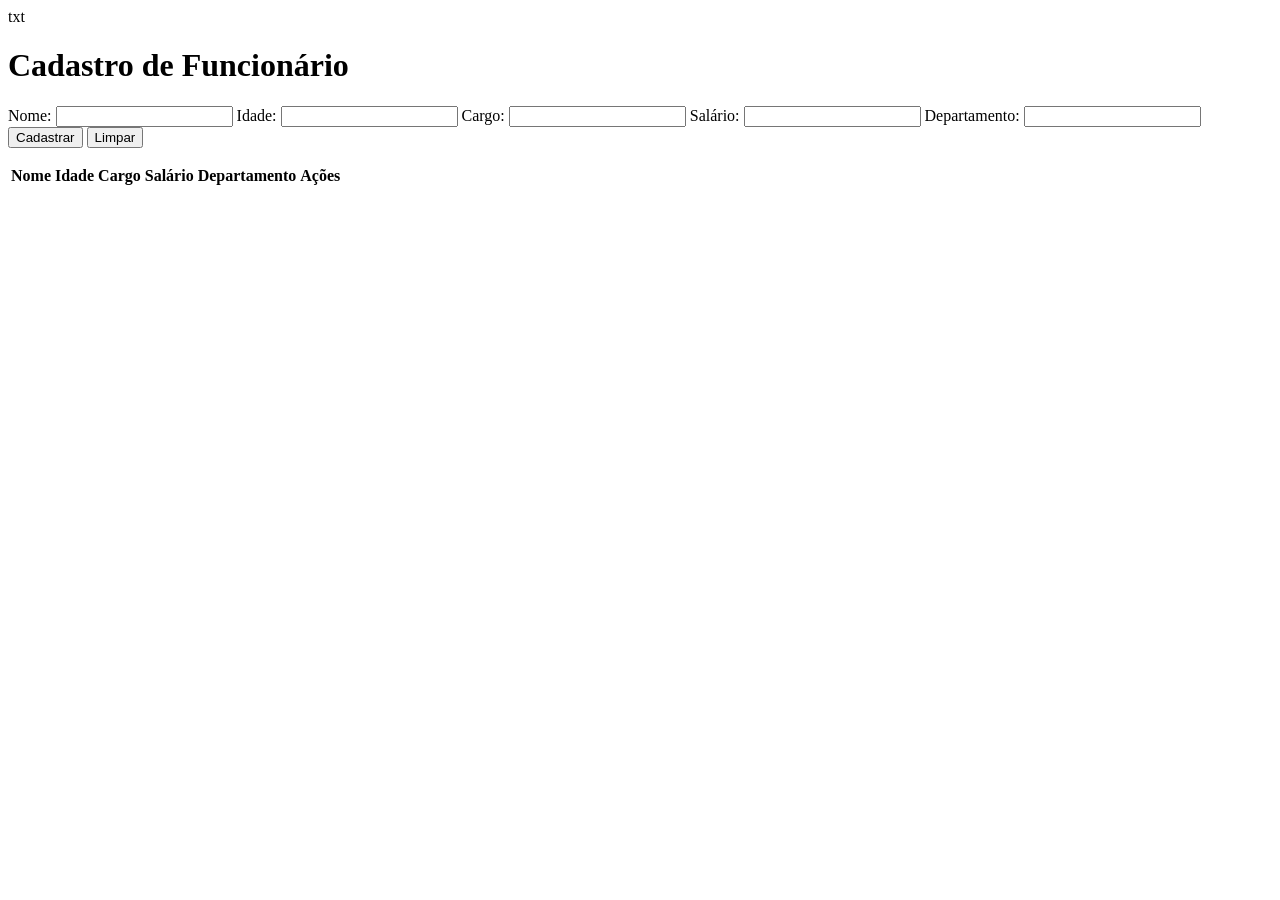
==== Atv LocalStorage/index.html @ 50506e7e "Cadastro LS" ====
txt<!DOCTYPE html>
<html lang="pt-br">
<head>
  <meta charset="UTF-8">
  <meta name="viewport" content="width=device-width, initial-scale=1.0">
  <title>Cadastro de Funcionário</title>
  <link rel="stylesheet" href="style.css">
</head>
<body>
  <h1>Cadastro de Funcionário</h1>

  <form onsubmit="cadastrarFuncionario(event)">
    <input type="hidden" id="editIndex" value="-1">
    <label for="nome">Nome:</label>
    <input type="text" id="nome" required>

    <label for="idade">Idade:</label>
    <input type="number" id="idade" required>

    <label for="cargo">Cargo:</label>
    <input type="text" id="cargo" required>

    <label for="salario">Salário:</label>
    <input type="number" step="0.01" id="salario" required>

    <label for="departamento">Departamento:</label>
    <input type="text" id="departamento" required>

    <button type="submit" id="submitBtn">Cadastrar</button>
    <button type="reset">Limpar</button>
  </form>
  <table id="tabela-funcionarios">
    <thead>
      <tr>
        <th>Nome</th>
        <th>Idade</th>
        <th>Cargo</th>
        <th>Salário</th>
        <th>Departamento</th>
        <th>Ações</th>
      </tr>
    </thead>
    <tbody></tbody>
  </table>

  <script src="script.js"></script>
</body>
</html>
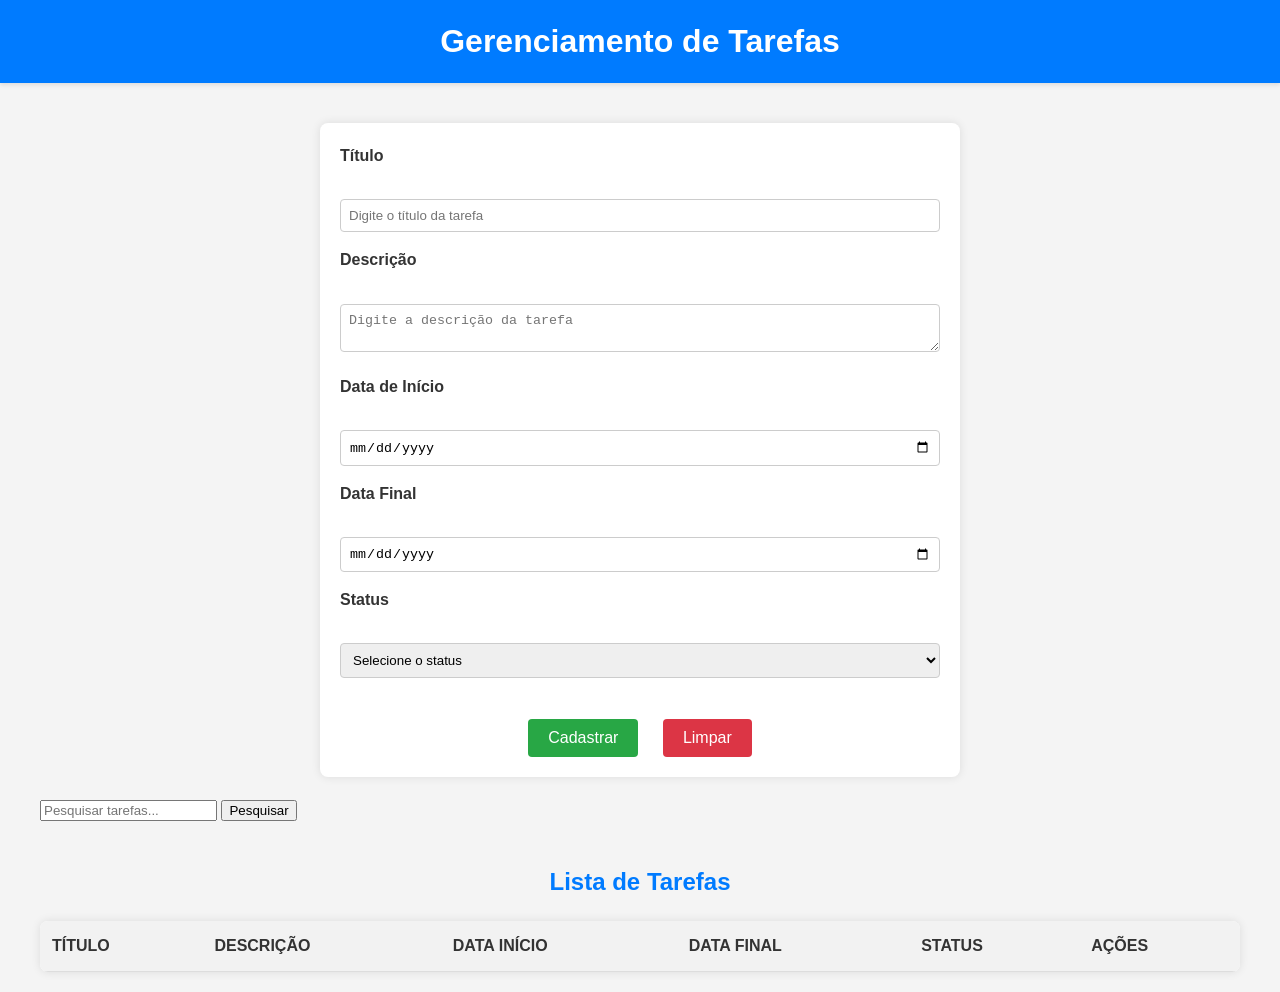
==== commit 5982913d: "a" ====
--- a/Atv LocalStorage/index.html
+++ b/Atv LocalStorage/index.html
@@ -1,47 +1,75 @@
-txt<!DOCTYPE html>
+<!DOCTYPE html>
 <html lang="pt-br">
 <head>
   <meta charset="UTF-8">
   <meta name="viewport" content="width=device-width, initial-scale=1.0">
-  <title>Cadastro de Funcionário</title>
+  <title>Gerenciador de Tarefas</title>
   <link rel="stylesheet" href="style.css">
 </head>
 <body>
-  <h1>Cadastro de Funcionário</h1>
 
-  <form onsubmit="cadastrarFuncionario(event)">
-    <input type="hidden" id="editIndex" value="-1">
-    <label for="nome">Nome:</label>
-    <input type="text" id="nome" required>
+  <header>
+    <h1>Gerenciamento de Tarefas</h1>
+  </header>
 
-    <label for="idade">Idade:</label>
-    <input type="number" id="idade" required>
+  <div class="container">
+    <!-- Formulário de cadastro -->
+    <form class="default-form" id="form-tarefa" onsubmit="cadastrarTarefa(event)">
+    <label for="campo-titulo">Título</label> <br>
+    <input id="campo-titulo" type="text" placeholder="Digite o título da tarefa" required><br>
 
-    <label for="cargo">Cargo:</label>
-    <input type="text" id="cargo" required>
+    <label for="campo-descricao">Descrição</label><br>
+    <textarea id="campo-descricao" placeholder="Digite a descrição da tarefa" ></textarea><br>
 
-    <label for="salario">Salário:</label>
-    <input type="number" step="0.01" id="salario" required>
+    <label for="campo-data-inicio">Data de Início</label><br>
+    <input id="campo-data-inicio" type="date" required><br>
 
-    <label for="departamento">Departamento:</label>
-    <input type="text" id="departamento" required>
+    <label for="campo-data-final">Data Final</label><br>
+    <input id="campo-data-final" type="date" required><br>
 
-    <button type="submit" id="submitBtn">Cadastrar</button>
-    <button type="reset">Limpar</button>
+  
+
+    <label for="campo-status">Status</label><br>
+    <select id="campo-status" required><br>
+      <option value="" disabled selected hidden>Selecione o status</option>
+      <option value="Pendente">Pendente</option>
+      <option value="Em andamento">Em andamento</option>
+      <option value="Concluída">Concluída</option>
+    </select>
+
+    <div class="form-buttons"><br>
+      <button type="submit">Cadastrar</button>
+      <button type="reset">Limpar</button>
+    </div>
   </form>
-  <table id="tabela-funcionarios">
-    <thead>
-      <tr>
-        <th>Nome</th>
-        <th>Idade</th>
-        <th>Cargo</th>
-        <th>Salário</th>
-        <th>Departamento</th>
-        <th>Ações</th>
-      </tr>
-    </thead>
-    <tbody></tbody>
-  </table>
+
+ 
+  <div class="search-container">
+    <input type="text" id="campo-pesquisa" placeholder="Pesquisar tarefas...">
+    <button id="btn-pesquisar">Pesquisar</button>
+  </div>
+
+  
+  <section>
+    <h1>Lista de Tarefas</h1>
+    <table id="tabela-tarefas">
+      <thead>
+        <tr>
+          <th>TÍTULO</th>
+          <th>DESCRIÇÃO</th>
+          <th>DATA INÍCIO</th>
+          <th>DATA FINAL</th>
+          <th>STATUS</th>
+          <th>AÇÕES</th>
+        </tr>
+      </thead>
+      <tbody>
+       
+      </tbody>
+    </table>
+  </section>
+
+  </div>
 
   <script src="script.js"></script>
 </body>
--- a/Atv LocalStorage/style.css
+++ b/Atv LocalStorage/style.css
@@ -0,0 +1,160 @@
+body {
+  font-family: Arial, sans-serif;
+  margin: 0;
+  padding: 0;
+  background-color: #f4f4f4;
+  color: #333;
+  line-height: 1.6;
+}
+
+header {
+  background-color: #007bff;
+  color: white;
+  padding: 1rem 0;
+  text-align: center;
+  box-shadow: 0 2px 4px rgba(0,0,0,0.1);
+}
+
+header h1 {
+  margin: 0;
+  font-size: 2rem;
+}
+
+.container {
+  max-width: 1200px;
+  margin: 0 auto;
+  padding: 20px;
+}
+
+.default-form {
+  max-width: 600px;
+  margin: 20px auto;
+  padding: 20px;
+  background-color: #fff;
+  border-radius: 8px;
+  box-shadow: 0 0 10px rgba(0,0,0,0.1);
+}
+
+.default-form label {
+  display: block;
+  margin-bottom: 5px;
+  font-weight: bold;
+}
+
+.default-form input,
+.default-form textarea,
+.default-form select {
+  width: 100%;
+  padding: 8px;
+  margin-bottom: 15px;
+  border: 1px solid #ccc;
+  border-radius: 4px;
+  box-sizing: border-box;
+}
+
+.form-buttons {
+  text-align: center;
+}
+
+.form-buttons button {
+  padding: 10px 20px;
+  margin: 0 10px;
+  border: none;
+  border-radius: 4px;
+  cursor: pointer;
+  font-size: 1rem;
+}
+
+.form-buttons button[type="submit"] {
+  background-color: #28a745;
+  color: white;
+}
+
+.form-buttons button[type="reset"] {
+  background-color: #dc3545;
+  color: white;
+}
+
+section {
+  margin-top: 40px;
+}
+
+section h1 {
+  text-align: center;
+  margin-bottom: 20px;
+  color: #007bff;
+}
+
+#tabela-tarefas {
+  width: 100%;
+  border-collapse: collapse;
+  margin-top: 20px;
+  background-color: #fff;
+  box-shadow: 0 0 10px rgba(0,0,0,0.1);
+  border-radius: 8px;
+  overflow: hidden;
+}
+
+#tabela-tarefas th,
+#tabela-tarefas td {
+  padding: 12px;
+  text-align: left;
+  border-bottom: 1px solid #ddd;
+}
+
+#tabela-tarefas th {
+  background-color: #f2f2f2;
+  font-weight: bold;
+  color: #333;
+}
+
+#tabela-tarefas tbody tr:nth-child(even) {
+  background-color: #f9f9f9;
+}
+
+.acoes {
+  text-align: center;
+}
+
+.acoes button {
+  padding: 5px 10px;
+  margin: 0 5px;
+  border: none;
+  border-radius: 4px;
+  cursor: pointer;
+  font-size: 0.9rem;
+}
+
+.acoes .editar {
+  background-color: #007bff;
+  color: white;
+}
+
+.acoes .remover {
+  background-color: #dc3545;
+  color: white;
+}
+
+.acoes button:hover {
+  opacity: 0.8;
+}
+
+/* Responsive */
+@media (max-width: 768px) {
+  .container {
+    padding: 10px;
+  }
+
+  .default-form {
+    max-width: 100%;
+  }
+
+  #tabela-tarefas {
+    font-size: 0.9rem;
+  }
+
+  #tabela-tarefas th,
+  #tabela-tarefas td {
+    padding: 8px;
+  }
+}
